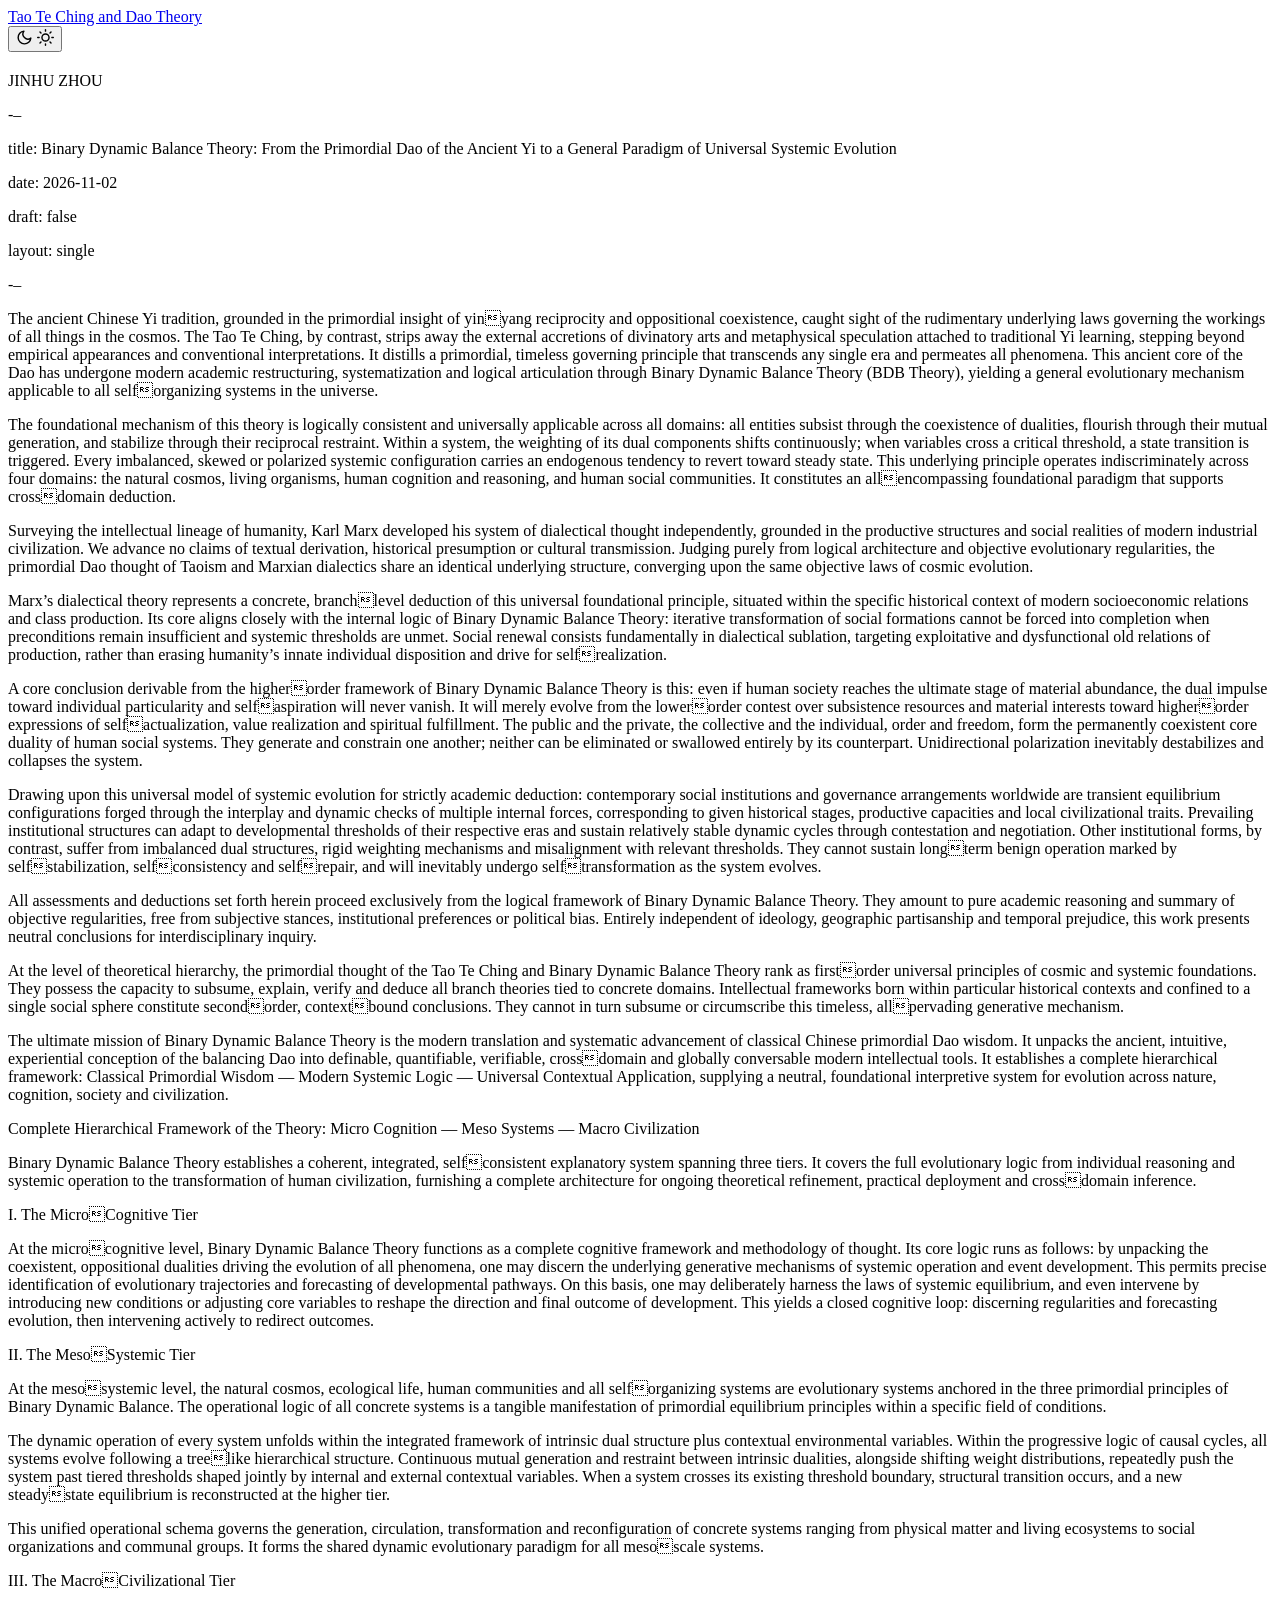
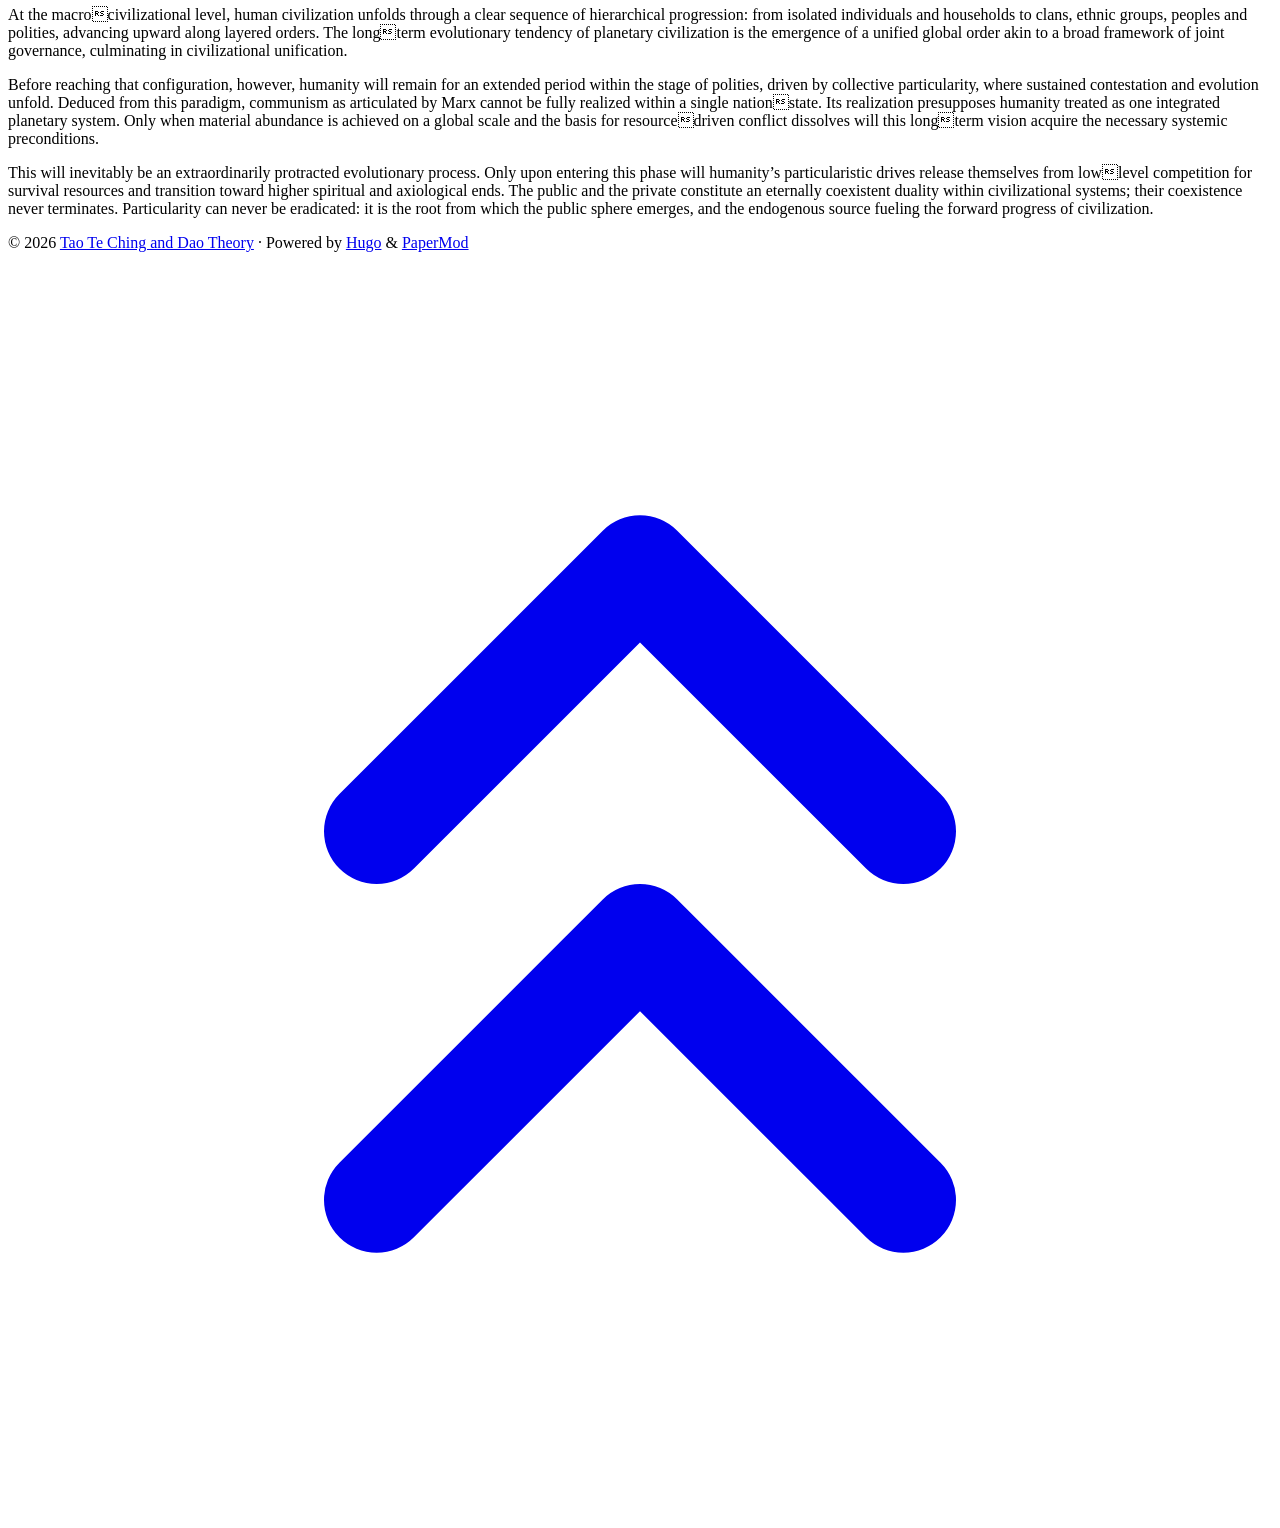
==== bdb-theory/index.html @ 1fed61e7 "update website" ====
<!DOCTYPE html>
<html lang="en" dir="auto" data-theme="auto">

<head><meta charset="utf-8">
<meta http-equiv="X-UA-Compatible" content="IE=edge">
<meta name="viewport" content="width=device-width, initial-scale=1, shrink-to-fit=no">
<meta name="robots" content="index, follow">
<title>Tao Te Ching and Dao Theory</title>
<meta name="keywords" content="">
<meta name="description" content="-&ndash;
title: Binary Dynamic Balance Theory: From the Primordial Dao of the Ancient Yi to a General Paradigm of Universal Systemic Evolution
date: 2026-11-02
draft: false
layout: single
-&ndash;
The ancient Chinese Yi tradition, grounded in the primordial insight of yinyang reciprocity and oppositional coexistence, caught sight of the rudimentary underlying laws governing the workings of all things in the cosmos. The Tao Te Ching, by contrast, strips away the external accretions of divinatory arts and metaphysical speculation attached to traditional Yi learning, stepping beyond empirical appearances and conventional interpretations. It distills a primordial, timeless governing principle that transcends any single era and permeates all phenomena. This ancient core of the Dao has undergone modern academic restructuring, systematization and logical articulation through Binary Dynamic Balance Theory (BDB Theory), yielding a general evolutionary mechanism applicable to all selforganizing systems in the universe.">
<meta name="author" content="JINHU ZHOU">
<link rel="canonical" href="https://example.org/bdb-theory/">
<link crossorigin="anonymous" href="/assets/css/stylesheet.2fd9135862a3da866393a267370bb97cd812193a02eb63558b88b00f30ec3648.css" integrity="sha256-L9kTWGKj2oZjk6JnNwu5fNgSGToC62NVi4iwDzDsNkg=" rel="preload stylesheet" as="style">
<link rel="icon" href="https://example.org/favicon.ico">
<link rel="icon" type="image/png" sizes="16x16" href="https://example.org/favicon-16x16.png">
<link rel="icon" type="image/png" sizes="32x32" href="https://example.org/favicon-32x32.png">
<link rel="apple-touch-icon" href="https://example.org/apple-touch-icon.png">
<link rel="mask-icon" href="https://example.org/safari-pinned-tab.svg">
<meta name="theme-color" content="#2e2e33">
<meta name="msapplication-TileColor" content="#2e2e33">
<link rel="alternate" hreflang="en" href="https://example.org/bdb-theory/">
<noscript>
    <style>
        #theme-toggle,
        .top-link {
            display: none;
        }

    </style>
    <style>
        @media (prefers-color-scheme: dark) {
            :root {
                --theme: rgb(29, 30, 32);
                --entry: rgb(46, 46, 51);
                --primary: rgb(218, 218, 219);
                --secondary: rgb(155, 156, 157);
                --tertiary: rgb(65, 66, 68);
                --content: rgb(196, 196, 197);
                --code-block-bg: rgb(46, 46, 51);
                --code-bg: rgb(55, 56, 62);
                --border: rgb(51, 51, 51);
                color-scheme: dark;
            }

            .list {
                background: var(--theme);
            }

            .toc {
                background: var(--entry);
            }
        }

    </style>
</noscript>
<script>
    if (localStorage.getItem("pref-theme") === "dark") {
        document.querySelector("html").dataset.theme = 'dark';
    } else if (localStorage.getItem("pref-theme") === "light") {
       document.querySelector("html").dataset.theme = 'light';
    } else if (window.matchMedia('(prefers-color-scheme: dark)').matches) {
        document.querySelector("html").dataset.theme = 'dark';
    } else {
        document.querySelector("html").dataset.theme = 'light';
    }

</script><meta property="og:url" content="https://example.org/bdb-theory/">
  <meta property="og:site_name" content="Tao Te Ching and Dao Theory">
  <meta property="og:title" content="Tao Te Ching and Dao Theory">
  <meta property="og:description" content="-–
title: Binary Dynamic Balance Theory: From the Primordial Dao of the Ancient Yi to a General Paradigm of Universal Systemic Evolution
date: 2026-11-02
draft: false
layout: single
-–
The ancient Chinese Yi tradition, grounded in the primordial insight of yinyang reciprocity and oppositional coexistence, caught sight of the rudimentary underlying laws governing the workings of all things in the cosmos. The Tao Te Ching, by contrast, strips away the external accretions of divinatory arts and metaphysical speculation attached to traditional Yi learning, stepping beyond empirical appearances and conventional interpretations. It distills a primordial, timeless governing principle that transcends any single era and permeates all phenomena. This ancient core of the Dao has undergone modern academic restructuring, systematization and logical articulation through Binary Dynamic Balance Theory (BDB Theory), yielding a general evolutionary mechanism applicable to all selforganizing systems in the universe.">
  <meta property="og:locale" content="en_us">
  <meta property="og:type" content="article">

  <meta name="twitter:card" content="summary">
  <meta name="twitter:title" content="Tao Te Ching and Dao Theory">
  <meta name="twitter:description" content="-–
title: Binary Dynamic Balance Theory: From the Primordial Dao of the Ancient Yi to a General Paradigm of Universal Systemic Evolution
date: 2026-11-02
draft: false
layout: single
-–
The ancient Chinese Yi tradition, grounded in the primordial insight of yinyang reciprocity and oppositional coexistence, caught sight of the rudimentary underlying laws governing the workings of all things in the cosmos. The Tao Te Ching, by contrast, strips away the external accretions of divinatory arts and metaphysical speculation attached to traditional Yi learning, stepping beyond empirical appearances and conventional interpretations. It distills a primordial, timeless governing principle that transcends any single era and permeates all phenomena. This ancient core of the Dao has undergone modern academic restructuring, systematization and logical articulation through Binary Dynamic Balance Theory (BDB Theory), yielding a general evolutionary mechanism applicable to all selforganizing systems in the universe.">


<script type="application/ld+json">
{
  "@context": "https://schema.org",
  "@type": "BreadcrumbList",
  "itemListElement": [
    {
      "@type": "ListItem",
      "position":  1 ,
      "name": "",
      "item": "https://example.org/bdb-theory/"
    }
  ]
}
</script>
<script type="application/ld+json">
{
  "@context": "https://schema.org",
  "@type": "BlogPosting",
  "headline": "",
  "name": "",
  "description": "-\u0026ndash;\ntitle: Binary Dynamic Balance Theory: From the Primordial Dao of the Ancient Yi to a General Paradigm of Universal Systemic Evolution\ndate: 2026-11-02\ndraft: false\nlayout: single\n-\u0026ndash;\nThe ancient Chinese Yi tradition, grounded in the primordial insight of yin\u001eyang reciprocity and oppositional coexistence, caught sight of the rudimentary underlying laws governing the workings of all things in the cosmos. The Tao Te Ching, by contrast, strips away the external accretions of divinatory arts and metaphysical speculation attached to traditional Yi learning, stepping beyond empirical appearances and conventional interpretations. It distills a primordial, timeless governing principle that transcends any single era and permeates all phenomena. This ancient core of the Dao has undergone modern academic restructuring, systematization and logical articulation through Binary Dynamic Balance Theory (BDB Theory), yielding a general evolutionary mechanism applicable to all self\u001eorganizing systems in the universe.\n",
  "keywords": [
    
  ],
  "articleBody": "-–\ntitle: Binary Dynamic Balance Theory: From the Primordial Dao of the Ancient Yi to a General Paradigm of Universal Systemic Evolution\ndate: 2026-11-02\ndraft: false\nlayout: single\n-–\nThe ancient Chinese Yi tradition, grounded in the primordial insight of yin\u001eyang reciprocity and oppositional coexistence, caught sight of the rudimentary underlying laws governing the workings of all things in the cosmos. The Tao Te Ching, by contrast, strips away the external accretions of divinatory arts and metaphysical speculation attached to traditional Yi learning, stepping beyond empirical appearances and conventional interpretations. It distills a primordial, timeless governing principle that transcends any single era and permeates all phenomena. This ancient core of the Dao has undergone modern academic restructuring, systematization and logical articulation through Binary Dynamic Balance Theory (BDB Theory), yielding a general evolutionary mechanism applicable to all self\u001eorganizing systems in the universe.\nThe foundational mechanism of this theory is logically consistent and universally applicable across all domains: all entities subsist through the coexistence of dualities, flourish through their mutual generation, and stabilize through their reciprocal restraint. Within a system, the weighting of its dual components shifts continuously; when variables cross a critical threshold, a state transition is triggered. Every imbalanced, skewed or polarized systemic configuration carries an endogenous tendency to revert toward steady state. This underlying principle operates indiscriminately across four domains: the natural cosmos, living organisms, human cognition and reasoning, and human social communities. It constitutes an all\u001eencompassing foundational paradigm that supports cross\u001edomain deduction.\nSurveying the intellectual lineage of humanity, Karl Marx developed his system of dialectical thought independently, grounded in the productive structures and social realities of modern industrial civilization. We advance no claims of textual derivation, historical presumption or cultural transmission. Judging purely from logical architecture and objective evolutionary regularities, the primordial Dao thought of Taoism and Marxian dialectics share an identical underlying structure, converging upon the same objective laws of cosmic evolution.\nMarx’s dialectical theory represents a concrete, branch\u001elevel deduction of this universal foundational principle, situated within the specific historical context of modern socioeconomic relations and class production. Its core aligns closely with the internal logic of Binary Dynamic Balance Theory: iterative transformation of social formations cannot be forced into completion when preconditions remain insufficient and systemic thresholds are unmet. Social renewal consists fundamentally in dialectical sublation, targeting exploitative and dysfunctional old relations of production, rather than erasing humanity’s innate individual disposition and drive for self\u001erealization.\nA core conclusion derivable from the higher\u001eorder framework of Binary Dynamic Balance Theory is this: even if human society reaches the ultimate stage of material abundance, the dual impulse toward individual particularity and self\u001easpiration will never vanish. It will merely evolve from the lower\u001eorder contest over subsistence resources and material interests toward higher\u001eorder expressions of self\u001eactualization, value realization and spiritual fulfillment. The public and the private, the collective and the individual, order and freedom, form the permanently coexistent core duality of human social systems. They generate and constrain one another; neither can be eliminated or swallowed entirely by its counterpart. Unidirectional polarization inevitably destabilizes and collapses the system.\nDrawing upon this universal model of systemic evolution for strictly academic deduction: contemporary social institutions and governance arrangements worldwide are transient equilibrium configurations forged through the interplay and dynamic checks of multiple internal forces, corresponding to given historical stages, productive capacities and local civilizational traits. Prevailing institutional structures can adapt to developmental thresholds of their respective eras and sustain relatively stable dynamic cycles through contestation and negotiation. Other institutional forms, by contrast, suffer from imbalanced dual structures, rigid weighting mechanisms and misalignment with relevant thresholds. They cannot sustain long\u001eterm benign operation marked by self\u001estabilization, self\u001econsistency and self\u001erepair, and will inevitably undergo self\u001etransformation as the system evolves.\nAll assessments and deductions set forth herein proceed exclusively from the logical framework of Binary Dynamic Balance Theory. They amount to pure academic reasoning and summary of objective regularities, free from subjective stances, institutional preferences or political bias. Entirely independent of ideology, geographic partisanship and temporal prejudice, this work presents neutral conclusions for interdisciplinary inquiry.\nAt the level of theoretical hierarchy, the primordial thought of the Tao Te Ching and Binary Dynamic Balance Theory rank as first\u001eorder universal principles of cosmic and systemic foundations. They possess the capacity to subsume, explain, verify and deduce all branch theories tied to concrete domains. Intellectual frameworks born within particular historical contexts and confined to a single social sphere constitute second\u001eorder, context\u001ebound conclusions. They cannot in turn subsume or circumscribe this timeless, all\u001epervading generative mechanism.\nThe ultimate mission of Binary Dynamic Balance Theory is the modern translation and systematic advancement of classical Chinese primordial Dao wisdom. It unpacks the ancient, intuitive, experiential conception of the balancing Dao into definable, quantifiable, verifiable, cross\u001edomain and globally conversable modern intellectual tools. It establishes a complete hierarchical framework: Classical Primordial Wisdom — Modern Systemic Logic — Universal Contextual Application, supplying a neutral, foundational interpretive system for evolution across nature, cognition, society and civilization.\nComplete Hierarchical Framework of the Theory: Micro Cognition — Meso Systems — Macro Civilization\nBinary Dynamic Balance Theory establishes a coherent, integrated, self\u001econsistent explanatory system spanning three tiers. It covers the full evolutionary logic from individual reasoning and systemic operation to the transformation of human civilization, furnishing a complete architecture for ongoing theoretical refinement, practical deployment and cross\u001edomain inference.\nI. The Micro\u001eCognitive Tier\nAt the micro\u001ecognitive level, Binary Dynamic Balance Theory functions as a complete cognitive framework and methodology of thought. Its core logic runs as follows: by unpacking the coexistent, oppositional dualities driving the evolution of all phenomena, one may discern the underlying generative mechanisms of systemic operation and event development. This permits precise identification of evolutionary trajectories and forecasting of developmental pathways. On this basis, one may deliberately harness the laws of systemic equilibrium, and even intervene by introducing new conditions or adjusting core variables to reshape the direction and final outcome of development. This yields a closed cognitive loop: discerning regularities and forecasting evolution, then intervening actively to redirect outcomes.\nII. The Meso\u001eSystemic Tier\nAt the meso\u001esystemic level, the natural cosmos, ecological life, human communities and all self\u001eorganizing systems are evolutionary systems anchored in the three primordial principles of Binary Dynamic Balance. The operational logic of all concrete systems is a tangible manifestation of primordial equilibrium principles within a specific field of conditions.\nThe dynamic operation of every system unfolds within the integrated framework of intrinsic dual structure plus contextual environmental variables. Within the progressive logic of causal cycles, all systems evolve following a tree\u001elike hierarchical structure. Continuous mutual generation and restraint between intrinsic dualities, alongside shifting weight distributions, repeatedly push the system past tiered thresholds shaped jointly by internal and external contextual variables. When a system crosses its existing threshold boundary, structural transition occurs, and a new steady\u001estate equilibrium is reconstructed at the higher tier.\nThis unified operational schema governs the generation, circulation, transformation and reconfiguration of concrete systems ranging from physical matter and living ecosystems to social organizations and communal groups. It forms the shared dynamic evolutionary paradigm for all meso\u001escale systems.\nIII. The Macro\u001eCivilizational Tier\nAt the macro\u001ecivilizational level, human civilization unfolds through a clear sequence of hierarchical progression: from isolated individuals and households to clans, ethnic groups, peoples and polities, advancing upward along layered orders. The long\u001eterm evolutionary tendency of planetary civilization is the emergence of a unified global order akin to a broad framework of joint governance, culminating in civilizational unification.\nBefore reaching that configuration, however, humanity will remain for an extended period within the stage of polities, driven by collective particularity, where sustained contestation and evolution unfold. Deduced from this paradigm, communism as articulated by Marx cannot be fully realized within a single nation\u001estate. Its realization presupposes humanity treated as one integrated planetary system. Only when material abundance is achieved on a global scale and the basis for resource\u001edriven conflict dissolves will this long\u001eterm vision acquire the necessary systemic preconditions.\nThis will inevitably be an extraordinarily protracted evolutionary process. Only upon entering this phase will humanity’s particularistic drives release themselves from low\u001elevel competition for survival resources and transition toward higher spiritual and axiological ends. The public and the private constitute an eternally coexistent duality within civilizational systems; their coexistence never terminates. Particularity can never be eradicated: it is the root from which the public sphere emerges, and the endogenous source fueling the forward progress of civilization.\n",
  "wordCount" : "1383",
  "inLanguage": "en",
  "datePublished": "0001-01-01T00:00:00Z",
  "dateModified": "0001-01-01T00:00:00Z",
  "author":{
    "@type": "Person",
    "name": "JINHU ZHOU"
  },
  "mainEntityOfPage": {
    "@type": "WebPage",
    "@id": "https://example.org/bdb-theory/"
  },
  "publisher": {
    "@type": "Organization",
    "name": "Tao Te Ching and Dao Theory",
    "logo": {
      "@type": "ImageObject",
      "url": "https://example.org/favicon.ico"
    }
  }
}
</script>
</head>
<body id="top">
    <header class="header">
    <nav class="header-nav">
        <div class="logo">
            <a href="https://example.org/" accesskey="h" title="Tao Te Ching and Dao Theory (Alt + H)">Tao Te Ching and Dao Theory</a>
            <div class="logo-switches">
                <button id="theme-toggle" class="theme-toggle" accesskey="t" title="(Alt + T)" aria-label="Toggle theme">
                    <svg class="moon" xmlns="http://www.w3.org/2000/svg" width="17" height="17" viewBox="0 0 24 24"
                        fill="none" stroke="currentColor" stroke-width="2" stroke-linecap="round"
                        stroke-linejoin="round">
                        <path d="M21 12.79A9 9 0 1 1 11.21 3 7 7 0 0 0 21 12.79z"></path>
                    </svg>
                    <svg class="sun" xmlns="http://www.w3.org/2000/svg" width="17" height="17" viewBox="0 0 24 24"
                        fill="none" stroke="currentColor" stroke-width="2" stroke-linecap="round"
                        stroke-linejoin="round">
                        <circle cx="12" cy="12" r="5"></circle>
                        <line x1="12" y1="1" x2="12" y2="3"></line>
                        <line x1="12" y1="21" x2="12" y2="23"></line>
                        <line x1="4.22" y1="4.22" x2="5.64" y2="5.64"></line>
                        <line x1="18.36" y1="18.36" x2="19.78" y2="19.78"></line>
                        <line x1="1" y1="12" x2="3" y2="12"></line>
                        <line x1="21" y1="12" x2="23" y2="12"></line>
                        <line x1="4.22" y1="19.78" x2="5.64" y2="18.36"></line>
                        <line x1="18.36" y1="5.64" x2="19.78" y2="4.22"></line>
                    </svg>
                </button>
            </div>
        </div>
        <ul id="menu" class="menu">
        </ul>
    </nav>
</header>
<main class="main">

<article class="post-single">
  <header class="post-header">
    
    <h1 class="post-title entry-hint-parent">
      
    </h1>
    <div class="post-meta">

<span>JINHU ZHOU</span>

</div>
  </header> 
  <div class="post-content md-content"><p>-&ndash;</p>
<p>title: Binary Dynamic Balance Theory: From the Primordial Dao of the Ancient Yi to a General Paradigm of Universal Systemic Evolution</p>
<p>date: 2026-11-02</p>
<p>draft: false</p>
<p>layout: single</p>
<p>-&ndash;</p>
<p>The ancient Chinese Yi tradition, grounded in the primordial insight of yinyang reciprocity and oppositional coexistence, caught sight of the rudimentary underlying laws governing the workings of all things in the cosmos. The Tao Te Ching, by contrast, strips away the external accretions of divinatory arts and metaphysical speculation attached to traditional Yi learning, stepping beyond empirical appearances and conventional interpretations. It distills a primordial, timeless governing principle that transcends any single era and permeates all phenomena. This ancient core of the Dao has undergone modern academic restructuring, systematization and logical articulation through Binary Dynamic Balance Theory (BDB Theory), yielding a general evolutionary mechanism applicable to all selforganizing systems in the universe.</p>
<p>The foundational mechanism of this theory is logically consistent and universally applicable across all domains: all entities subsist through the coexistence of dualities, flourish through their mutual generation, and stabilize through their reciprocal restraint. Within a system, the weighting of its dual components shifts continuously; when variables cross a critical threshold, a state transition is triggered. Every imbalanced, skewed or polarized systemic configuration carries an endogenous tendency to revert toward steady state. This underlying principle operates indiscriminately across four domains: the natural cosmos, living organisms, human cognition and reasoning, and human social communities. It constitutes an allencompassing foundational paradigm that supports crossdomain deduction.</p>
<p>Surveying the intellectual lineage of humanity, Karl Marx developed his system of dialectical thought independently, grounded in the productive structures and social realities of modern industrial civilization. We advance no claims of textual derivation, historical presumption or cultural transmission. Judging purely from logical architecture and objective evolutionary regularities, the primordial Dao thought of Taoism and Marxian dialectics share an identical underlying structure, converging upon the same objective laws of cosmic evolution.</p>
<p>Marx’s dialectical theory represents a concrete, branchlevel deduction of this universal foundational principle, situated within the specific historical context of modern socioeconomic relations and class production. Its core aligns closely with the internal logic of Binary Dynamic Balance Theory: iterative transformation of social formations cannot be forced into completion when preconditions remain insufficient and systemic thresholds are unmet. Social renewal consists fundamentally in dialectical sublation, targeting exploitative and dysfunctional old relations of production, rather than erasing humanity’s innate individual disposition and drive for selfrealization.</p>
<p>A core conclusion derivable from the higherorder framework of Binary Dynamic Balance Theory is this: even if human society reaches the ultimate stage of material abundance, the dual impulse toward individual particularity and selfaspiration will never vanish. It will merely evolve from the lowerorder contest over subsistence resources and material interests toward higherorder expressions of selfactualization, value realization and spiritual fulfillment. The public and the private, the collective and the individual, order and freedom, form the permanently coexistent core duality of human social systems. They generate and constrain one another; neither can be eliminated or swallowed entirely by its counterpart. Unidirectional polarization inevitably destabilizes and collapses the system.</p>
<p>Drawing upon this universal model of systemic evolution for strictly academic deduction: contemporary social institutions and governance arrangements worldwide are transient equilibrium configurations forged through the interplay and dynamic checks of multiple internal forces, corresponding to given historical stages, productive capacities and local civilizational traits. Prevailing institutional structures can adapt to developmental thresholds of their respective eras and sustain relatively stable dynamic cycles through contestation and negotiation. Other institutional forms, by contrast, suffer from imbalanced dual structures, rigid weighting mechanisms and misalignment with relevant thresholds. They cannot sustain longterm benign operation marked by selfstabilization, selfconsistency and selfrepair, and will inevitably undergo selftransformation as the system evolves.</p>
<p>All assessments and deductions set forth herein proceed exclusively from the logical framework of Binary Dynamic Balance Theory. They amount to pure academic reasoning and summary of objective regularities, free from subjective stances, institutional preferences or political bias. Entirely independent of ideology, geographic partisanship and temporal prejudice, this work presents neutral conclusions for interdisciplinary inquiry.</p>
<p>At the level of theoretical hierarchy, the primordial thought of the Tao Te Ching and Binary Dynamic Balance Theory rank as firstorder universal principles of cosmic and systemic foundations. They possess the capacity to subsume, explain, verify and deduce all branch theories tied to concrete domains. Intellectual frameworks born within particular historical contexts and confined to a single social sphere constitute secondorder, contextbound conclusions. They cannot in turn subsume or circumscribe this timeless, allpervading generative mechanism.</p>
<p>The ultimate mission of Binary Dynamic Balance Theory is the modern translation and systematic advancement of classical Chinese primordial Dao wisdom. It unpacks the ancient, intuitive, experiential conception of the balancing Dao into definable, quantifiable, verifiable, crossdomain and globally conversable modern intellectual tools. It establishes a complete hierarchical framework: Classical Primordial Wisdom — Modern Systemic Logic — Universal Contextual Application, supplying a neutral, foundational interpretive system for evolution across nature, cognition, society and civilization.</p>
<p>Complete Hierarchical Framework of the Theory: Micro Cognition — Meso Systems — Macro Civilization</p>
<p>Binary Dynamic Balance Theory establishes a coherent, integrated, selfconsistent explanatory system spanning three tiers. It covers the full evolutionary logic from individual reasoning and systemic operation to the transformation of human civilization, furnishing a complete architecture for ongoing theoretical refinement, practical deployment and crossdomain inference.</p>
<p>I. The MicroCognitive Tier</p>
<p>At the microcognitive level, Binary Dynamic Balance Theory functions as a complete cognitive framework and methodology of thought. Its core logic runs as follows: by unpacking the coexistent, oppositional dualities driving the evolution of all phenomena, one may discern the underlying generative mechanisms of systemic operation and event development. This permits precise identification of evolutionary trajectories and forecasting of developmental pathways. On this basis, one may deliberately harness the laws of systemic equilibrium, and even intervene by introducing new conditions or adjusting core variables to reshape the direction and final outcome of development. This yields a closed cognitive loop: discerning regularities and forecasting evolution, then intervening actively to redirect outcomes.</p>
<p>II. The MesoSystemic Tier</p>
<p>At the mesosystemic level, the natural cosmos, ecological life, human communities and all selforganizing systems are evolutionary systems anchored in the three primordial principles of Binary Dynamic Balance. The operational logic of all concrete systems is a tangible manifestation of primordial equilibrium principles within a specific field of conditions.</p>
<p>The dynamic operation of every system unfolds within the integrated framework of intrinsic dual structure plus contextual environmental variables. Within the progressive logic of causal cycles, all systems evolve following a treelike hierarchical structure. Continuous mutual generation and restraint between intrinsic dualities, alongside shifting weight distributions, repeatedly push the system past tiered thresholds shaped jointly by internal and external contextual variables. When a system crosses its existing threshold boundary, structural transition occurs, and a new steadystate equilibrium is reconstructed at the higher tier.</p>
<p>This unified operational schema governs the generation, circulation, transformation and reconfiguration of concrete systems ranging from physical matter and living ecosystems to social organizations and communal groups. It forms the shared dynamic evolutionary paradigm for all mesoscale systems.</p>
<p>III. The MacroCivilizational Tier</p>
<p>At the macrocivilizational level, human civilization unfolds through a clear sequence of hierarchical progression: from isolated individuals and households to clans, ethnic groups, peoples and polities, advancing upward along layered orders. The longterm evolutionary tendency of planetary civilization is the emergence of a unified global order akin to a broad framework of joint governance, culminating in civilizational unification.</p>
<p>Before reaching that configuration, however, humanity will remain for an extended period within the stage of polities, driven by collective particularity, where sustained contestation and evolution unfold. Deduced from this paradigm, communism as articulated by Marx cannot be fully realized within a single nationstate. Its realization presupposes humanity treated as one integrated planetary system. Only when material abundance is achieved on a global scale and the basis for resourcedriven conflict dissolves will this longterm vision acquire the necessary systemic preconditions.</p>
<p>This will inevitably be an extraordinarily protracted evolutionary process. Only upon entering this phase will humanity’s particularistic drives release themselves from lowlevel competition for survival resources and transition toward higher spiritual and axiological ends. The public and the private constitute an eternally coexistent duality within civilizational systems; their coexistence never terminates. Particularity can never be eradicated: it is the root from which the public sphere emerges, and the endogenous source fueling the forward progress of civilization.</p>


  </div>

  <footer class="post-footer">
    <ul class="post-tags">
    </ul>
  </footer>
</article>
    </main>
    
<footer class="footer">
        <span>&copy; 2026 <a href="https://example.org/">Tao Te Ching and Dao Theory</a></span> · 

    
    
    <span>
        Powered by
        <a href="https://gohugo.io/?utm_source=papermod" rel="noopener" target="_blank">Hugo</a> &
        <a href="https://github.com/adityatelange/hugo-PaperMod/" rel="noopener" target="_blank">PaperMod</a>
    </span>
</footer>
<a href="#top" id="top-link" class="top-link hidden" aria-label="go to top" title="Go to Top (Alt + G)" accesskey="g">
    <svg xmlns="http://www.w3.org/2000/svg" viewBox="0 0 24 24" fill="none" stroke="currentColor" stroke-width="2"
        stroke-linecap="round" stroke-linejoin="round" class="feather feather-chevrons-up">
        <polyline points="17 11 12 6 7 11"></polyline>
        <polyline points="17 18 12 13 7 18"></polyline>
    </svg>
</a>

<script>
    let menu = document.getElementById('menu');
    if (menu) {
        
        const scrollPosition = localStorage.getItem("menu-scroll-position");
        if (scrollPosition) {
            menu.scrollLeft = parseInt(scrollPosition, 10);
        }
        
        
        let menuScrollTimeout;
        menu.addEventListener("scroll", function () {
            clearTimeout(menuScrollTimeout);
            menuScrollTimeout = setTimeout(function () {
                localStorage.setItem("menu-scroll-position", menu.scrollLeft);
            }, 150);
        }, { passive: true });
    }

    document.querySelectorAll('a[href^="#"]').forEach(anchor => {
        anchor.addEventListener("click", function (e) {
            e.preventDefault();
            var id = this.getAttribute("href").substr(1);
            const target = document.querySelector(`[id='${decodeURIComponent(id)}']`);
            if (!window.matchMedia('(prefers-reduced-motion: reduce)').matches) {
                target.scrollIntoView({
                    behavior: "smooth"
                });
            } else {
                target.scrollIntoView();
            }
            
            
            if (target.tabIndex < 0 && !target.hasAttribute("tabindex")) {
                target.setAttribute("tabindex", "-1");
            }
            target.focus({ preventScroll: true });
            if (id === "top") {
                history.replaceState(null, null, " ");
            } else {
                history.pushState(null, null, `#${id}`);
            }
        });
    });

</script>
<script>
    var toplink = document.getElementById("top-link");
    var scrollTicking = false;
    
    window.addEventListener("scroll", function () {
        if (scrollTicking) {
            return;
        }
        scrollTicking = true;
        requestAnimationFrame(function () {
            const scrollThreshold = window.innerHeight;
            const shown = document.body.scrollTop > scrollThreshold || document.documentElement.scrollTop > scrollThreshold;
            toplink.classList.toggle("hidden", !shown);
            scrollTicking = false;
        });
    }, { passive: true });

</script>
<script>
    document.getElementById("theme-toggle").addEventListener("click", () => {
        const html = document.querySelector("html");
        if (html.dataset.theme === "dark") {
            html.dataset.theme = 'light';
            localStorage.setItem("pref-theme", 'light');
        } else {
            html.dataset.theme = 'dark';
            localStorage.setItem("pref-theme", 'dark');
        }
    })

</script>
</body>

</html>
---- assets/css/stylesheet.2fd9135862a3da866393a267370bb97cd812193a02eb63558b88b00f30ec3648.css ----
/*
  PaperMod v8+
  License: MIT https://github.com/adityatelange/hugo-PaperMod/blob/master/LICENSE
  Copyright (c) 2020 nanxiaobei and adityatelange
  Copyright (c) 2021-2026 adityatelange
*/
:root{--gap:24px;--content-gap:20px;--nav-width:1024px;--main-width:720px;--header-height:60px;--footer-height:60px;--radius:8px;--theme:rgb(255, 255, 255);--entry:rgb(255, 255, 255);--primary:rgb(30, 30, 30);--secondary:rgb(108, 108, 108);--tertiary:rgb(214, 214, 214);--content:rgb(31, 31, 31);--code-block-bg:rgb(28, 29, 33);--code-bg:rgb(245, 245, 245);--border:rgb(238, 238, 238);color-scheme:light}:root[data-theme=dark]{--theme:rgb(29, 30, 32);--entry:rgb(46, 46, 51);--primary:rgb(218, 218, 219);--secondary:rgb(155, 156, 157);--tertiary:rgb(65, 66, 68);--content:rgb(196, 196, 197);--code-block-bg:rgb(46, 46, 51);--code-bg:rgb(55, 56, 62);--border:rgb(51, 51, 51);color-scheme:dark}.list{background:var(--code-bg)}[data-theme=dark] .list{background:var(--theme)}*,::after,::before{box-sizing:border-box}html{-webkit-tap-highlight-color:transparent;overflow-y:scroll;-webkit-text-size-adjust:100%;text-size-adjust:100%}a,button,body,h1,h2,h3,h4,h5,h6{color:var(--primary)}body{font-family:-apple-system,BlinkMacSystemFont,segoe ui,Roboto,Oxygen,Ubuntu,Cantarell,open sans,helvetica neue,sans-serif;font-size:18px;line-height:1.6;word-break:break-word;background:var(--theme)}article,aside,figcaption,figure,footer,header,hgroup,main,nav,section,table{display:block}h1,h2,h3,h4,h5,h6{line-height:1.2}h1,h2,h3,h4,h5,h6,p{margin-top:0;margin-bottom:0}ul{padding:0}a{text-decoration:none}body,figure,ul{margin:0}table{width:100%;border-collapse:collapse;border-spacing:0;overflow-x:auto;word-break:keep-all}button,input,textarea{padding:0;font:inherit;background:0 0;border:0}input,textarea{outline:0}button,input[type=button],input[type=submit]{cursor:pointer}input:-webkit-autofill,textarea:-webkit-autofill{box-shadow:0 0 0 50px var(--theme)inset}img{display:block;max-width:100%}.not-found{position:absolute;left:0;right:0;display:flex;align-items:center;justify-content:center;height:80%;font-size:160px;font-weight:700}.archive-posts{width:100%;font-size:16px}.archive-year{margin-top:40px}.archive-year:not(:last-of-type){border-bottom:2px solid var(--border)}.archive-month{display:flex;align-items:flex-start;padding:10px 0}.archive-month-header{margin:25px 0;width:200px}.archive-month:not(:last-of-type){border-bottom:1px solid var(--border)}.archive-entry{position:relative;padding:5px;margin:10px 0}.archive-entry-title{margin:5px 0;font-weight:400}.archive-count,.archive-meta{color:var(--secondary);font-size:14px}.footer,.top-link{font-size:12px;color:var(--secondary)}.footer{max-width:calc(var(--main-width) + var(--gap) * 2);margin:auto;padding:calc((var(--footer-height) - var(--gap))/2)var(--gap);text-align:center;line-height:24px}.footer span{margin-inline-start:1px;margin-inline-end:1px}.footer span:last-child{white-space:nowrap}.footer a{color:inherit;text-underline-offset:.25rem;text-decoration:underline}.top-link{position:fixed;bottom:4rem;right:2rem;z-index:99;background:var(--tertiary);width:2.5rem;height:2.5rem;padding:10px;border-radius:64px;transition:visibility .3s,opacity .3s cubic-bezier(.4,0,1,1)}.hidden{visibility:hidden;opacity:0}.top-link,.top-link svg{filter:drop-shadow(0 0 0 var(--theme))}.footer a:hover,.top-link:hover{color:var(--primary)}.header-nav{display:flex;flex-wrap:wrap;justify-content:space-between;max-width:calc(var(--nav-width) + var(--gap) * 2);margin:auto;line-height:var(--header-height);padding:0 var(--gap);column-gap:var(--gap)}.header-nav a{display:block}.logo,.menu{display:flex}.logo{align-items:center;column-gap:.55rem;flex-wrap:wrap}.logo a{font-size:24px;font-weight:700;display:flex;align-items:center;column-gap:.55rem}.logo a img,.logo a svg{pointer-events:none;border-radius:6px}.theme-toggle{padding:0 .4rem}[data-theme=dark] .moon{display:none}[data-theme=light] .sun{display:none}.logo-switches{display:inline-flex;gap:.4rem;align-items:inherit;min-height:stretch;flex-wrap:inherit}.logo-switches>*{min-height:inherit;align-items:center;display:inline-flex}.nav-sep{color:var(--secondary)}.lang-menu *{display:inherit;min-height:inherit;align-items:inherit}.lang-menu a{font-size:1rem;font-weight:500;padding:0 .4rem;display:inline-flex}.menu{list-style:none;word-break:keep-all;overflow-x:auto;white-space:nowrap;column-gap:var(--gap)}.menu a{font-size:16px}.menu .active{font-weight:500;text-decoration:underline;text-underline-offset:.3rem;text-decoration-thickness:2px}.main{position:relative;min-height:calc(100vh - var(--header-height) - var(--footer-height));max-width:calc(var(--main-width) + var(--gap) * 2);margin:auto;padding:var(--gap)}.page-header h1{font-size:40px}.pagination{display:flex}.pagination a{color:var(--theme);font-size:13px;line-height:36px;background:var(--primary);border-radius:calc(36px/2);padding:0 16px}.pagination .next{margin-inline-start:auto}.social-icons a{display:inline-flex;padding:10px}.social-icons a svg{height:26px;width:26px}code{direction:ltr}div.highlight,pre{position:relative}.copy-code{display:none;position:absolute;top:4px;right:4px;color:rgba(255,255,255,.8);background:rgba(78,78,78,.8);border-radius:var(--radius);padding:0 5px;font-size:14px;user-select:none}div.highlight:hover .copy-code,pre:hover .copy-code{display:block}.md-content h3,.md-content h4,.md-content h5,.md-content h6{margin:24px 0 16px}.md-content h1{margin:40px auto 32px;font-size:40px}.md-content h2{margin:32px auto 24px;font-size:32px}.md-content h3{font-size:24px}.md-content h4{font-size:16px}.md-content h5{font-size:14px}.md-content h6{font-size:12px}.md-content a:not(.anchor){text-underline-offset:.3rem;text-decoration:underline}.md-content del{text-decoration:line-through}.md-content dl:not(:last-child),.md-content ol:not(:last-child),.md-content p:not(:last-child),.md-content figure:not(:last-child),.md-content ul:not(:last-child){margin-bottom:var(--content-gap)}.md-content ol,.md-content ul{padding-inline-start:1.25rem}.md-content li{margin-top:.3rem}.md-content li p{margin-bottom:0}.md-content dl{display:flex;flex-wrap:wrap;margin:0}.md-content dt{width:25%;font-weight:700}.md-content dd{width:75%;margin-inline-start:0;padding-inline-start:10px}.md-content dd~dd,.md-content dt~dt{margin-top:10px}.md-content table{margin-bottom:var(--content-gap)}.md-content table th,.md-content table:not(.highlight table,.gist .highlight) td{min-width:80px;padding:6px 13px;line-height:1.5;border:1px solid var(--border)}.md-content table th{text-align:start}.md-content table td code:only-child{margin:auto 0}.md-content .highlight table{border-radius:var(--radius)}.md-content .highlight:not(table){margin-bottom:var(--content-gap);background:var(--code-block-bg)!important;border-radius:var(--radius);direction:ltr}.md-content .highlight pre{margin:0}.post-content code{padding:.2rem .3rem;font-size:.78em;line-height:1.5;background:var(--code-bg);border-radius:.2rem}.md-content pre code{display:grid;margin:auto 0;padding:10px;color:#d5d5d6;background:var(--code-block-bg)!important;border-radius:var(--radius);overflow-x:auto;word-break:break-all}.md-content blockquote{margin:1rem 0;padding-inline-start:1rem;border-inline-start:.3rem solid var(--content)}.md-content hr{margin:30px 0;height:2px;background:var(--tertiary);border:0}.md-content iframe{max-width:100%}.md-content img{border-radius:var(--radius);margin:1rem 0}.md-content img[src*="#center"]{margin:1rem auto}.md-content figure.align-center{text-align:center}.md-content figure>figcaption{color:var(--primary);font-size:16px;font-weight:700;margin:8px 0 16px}.md-content figure>figcaption>p{color:var(--secondary);font-size:14px;font-weight:400}.md-content h1:hover .anchor,.md-content h2:hover .anchor,.md-content h3:hover .anchor,.md-content h4:hover .anchor,.md-content h5:hover .anchor,.md-content h6:hover .anchor{display:inline-flex;color:var(--secondary);margin-inline-start:.5em;font-weight:500;user-select:none}.anchor:hover{color:var(--content)!important}.md-content img.in-text{display:inline;margin:auto}mark{border-radius:2px;padding:0 2px}audio{display:block;width:100%;border:1px solid var(--border);border-radius:var(--radius);overflow:hidden;height:2.5rem;margin-bottom:var(--content-gap)}audio::-webkit-media-controls-enclosure{border-radius:0}video{border:1px solid var(--code-bg);border-radius:var(--radius);max-width:100%}.first-entry{position:relative;display:flex;flex-direction:column;justify-content:center;min-height:320px;margin:var(--gap)0 calc(var(--gap) * 2)}.first-entry .entry-header{overflow:hidden;display:-webkit-box;-webkit-box-orient:vertical;-webkit-line-clamp:3}.first-entry .entry-header h1{font-size:34px;line-height:1.3}.first-entry .entry-header h2{font-size:40px}.first-entry .entry-content{margin:14px 0;font-size:16px;-webkit-line-clamp:3}.first-entry .entry-footer{font-size:14px}.home-info .entry-content{--content-gap:0.5rem;-webkit-line-clamp:unset;margin:0}.home-info .social-icons a:first-of-type{padding-inline-start:0}.post-entry{position:relative;margin-bottom:var(--gap);padding:var(--gap);background:var(--entry);border-radius:var(--radius);transition:transform .25s ease;border:1px solid var(--border)}.post-entry:hover,.post-entry:focus-within{transform:translateY(-2px);border-color:var(--tertiary)}.tag-entry .entry-cover{display:none}.entry-header h2{font-size:24px;line-height:1.3}.entry-content{margin:8px 0;color:var(--secondary);font-size:14px;line-height:1.6;overflow:hidden;display:-webkit-box;-webkit-box-orient:vertical;-webkit-line-clamp:2}.home-info .entry-content p{margin-block-start:1em;margin-block-end:1em}.entry-footer{color:var(--secondary);font-size:13px}.entry-link{position:absolute;left:0;right:0;top:0;bottom:0;border-radius:var(--radius)}.entry-hint{color:var(--secondary)}.entry-hint-parent{display:flex;justify-content:space-between}.entry-cover{font-size:14px;margin-bottom:var(--gap);text-align:center;display:flex;flex-direction:column;gap:.5rem}.entry-cover img{border-radius:var(--radius);width:100%;height:auto}.entry-cover a{text-underline-offset:.3rem;text-decoration:underline}.page-header,.post-header{margin:24px auto var(--content-gap)}.post-title{font-size:40px}.post-description{margin-top:10px}.post-meta{margin-top:5px}.post-meta,.breadcrumbs{color:var(--secondary);font-size:14px}.breadcrumbs{display:flex;flex-wrap:wrap;align-items:center;gap:.2rem}.breadcrumbs a{font-size:16px}.breadcrumbs svg{height:1em}.i18n_list{display:inline-flex}.post-meta .i18n_list li{list-style:none;margin:auto 3px}.post-meta a,.toc a:hover{text-underline-offset:.3rem;text-decoration:underline}.post-meta a{color:var(--secondary);text-decoration-style:dotted}details.toc{margin-bottom:var(--content-gap);background:var(--code-bg);border-radius:var(--radius);border:1px solid var(--border)}[data-theme=dark] details.toc{background:var(--entry)}details.toc summary{padding:.3rem 1.2rem;border-radius:var(--radius)}details summary{cursor:pointer;display:list-item;width:100%;margin-inline-start:0;user-select:none}details .title{display:inline;font-weight:500;margin-inline-start:.2rem}details{interpolate-size:allow-keywords}details::details-content{height:0;opacity:0;overflow:clip;transition:height 150ms ease,opacity 150ms ease,content-visibility 150ms allow-discrete}details[open]::details-content{height:auto;opacity:1}details .inner{margin:0 2.4rem;padding-bottom:.6rem}details li ul{margin-inline-start:var(--gap)}.post-content{color:var(--content);margin:30px 0}.post-footer{margin-top:var(--content-gap)}.post-footer>*{margin-bottom:10px}.post-tags{display:flex;flex-wrap:wrap;gap:10px}.post-tags li{display:inline-block}.post-tags a,.share-buttons,.paginav{border-radius:var(--radius);background:var(--code-bg);border:1px solid var(--border)}.post-tags a{display:block;padding:0 14px;color:var(--secondary);font-size:14px;line-height:34px;background:var(--code-bg)}.post-tags a:hover,.paginav a:hover{background:var(--border)}.share-buttons{padding:10px;display:flex;justify-content:center;overflow-x:auto;gap:10px}.share-buttons li,.share-buttons a{display:inline-flex}.share-buttons a:not(:last-of-type){margin-inline-end:12px}.paginav{display:flex;line-height:1.2}.paginav .title{letter-spacing:1px;text-transform:uppercase;font-size:.8rem;color:var(--secondary)}.paginav a{width:50%;display:flex;flex-direction:column;gap:.5rem;padding:.8rem;border-radius:var(--radius)}.paginav span:hover:not(.title){text-underline-offset:.2rem;text-decoration:underline}.paginav .next{margin-inline-start:auto;text-align:right}[dir=rtl] .paginav .next{text-align:left}h1>a>svg{display:inline}.buttons,.main .profile{display:flex;justify-content:center}.main .profile{align-items:center;min-height:calc(100vh - var(--header-height) - var(--footer-height) - (var(--gap) * 2));text-align:center}.profile .profile_inner{display:flex;flex-direction:column;align-items:center;gap:1rem}.profile img{border-radius:50%}.buttons{flex-wrap:wrap;max-width:400px;gap:1rem}.button{background:var(--tertiary);border-radius:var(--radius);padding:.4rem .8rem}.searchbox input{padding:4px 10px;width:100%;color:var(--primary);font-weight:700;border:2px solid var(--tertiary);border-radius:var(--radius)}.searchResults li{list-style:none;border-radius:var(--radius);padding:10px 15px;position:relative;font-weight:500;display:flex;align-items:center;justify-content:space-between;background:var(--entry);transition:transform .25s ease;border:1px solid var(--border)}.searchResults{margin:var(--content-gap)0;width:100%;display:flex;flex-direction:column;gap:10px}.searchResults li:hover,.searchResults li:focus-within{transform:translateY(-2px);border-color:var(--tertiary)}.searchResults li .entry-link:focus{outline:2px solid var(--secondary);outline-offset:-2px}.terms-tags{display:flex;flex-wrap:wrap;gap:1em;margin-top:var(--content-gap)}.terms-tags li{display:inline-block;font-weight:500}.terms-tags a{display:block;padding:4px 10px;background:var(--tertiary);border-radius:var(--radius);transition:transform .1s}.bg{color:#cad3f5;background-color:#24273a}.chroma{color:#cad3f5;background-color:#24273a}.chroma .err{color:#ed8796}.chroma .lnlinks{outline:none;text-decoration:none;color:inherit}.chroma .lntd{vertical-align:top;padding:0;margin:0;border:0}.chroma .lntable{border-spacing:0;padding:0;margin:0;border:0}.chroma .hl{background-color:#474733}.chroma .lnt{white-space:pre;-webkit-user-select:none;user-select:none;margin-right:.4em;padding:0 .4em;color:#8087a2}.chroma .ln{white-space:pre;-webkit-user-select:none;user-select:none;margin-right:.4em;padding:0 .4em;color:#8087a2}.chroma .line{display:flex}.chroma .k{color:#c6a0f6}.chroma .kc{color:#f5a97f}.chroma .kd{color:#ed8796}.chroma .kn{color:#8bd5ca}.chroma .kp{color:#c6a0f6}.chroma .kr{color:#c6a0f6}.chroma .kt{color:#ed8796}.chroma .na{color:#8aadf4}.chroma .nb{color:#91d7e3}.chroma .bp{color:#91d7e3}.chroma .nc{color:#eed49f}.chroma .no{color:#eed49f}.chroma .nd{color:#8aadf4;font-weight:700}.chroma .ni{color:#8bd5ca}.chroma .ne{color:#f5a97f}.chroma .nf{color:#8aadf4}.chroma .fm{color:#8aadf4}.chroma .nl{color:#91d7e3}.chroma .nn{color:#f5a97f}.chroma .py{color:#f5a97f}.chroma .nt{color:#c6a0f6}.chroma .nv{color:#f4dbd6}.chroma .vc{color:#f4dbd6}.chroma .vg{color:#f4dbd6}.chroma .vi{color:#f4dbd6}.chroma .vm{color:#f4dbd6}.chroma .s{color:#a6da95}.chroma .sa{color:#ed8796}.chroma .sb{color:#a6da95}.chroma .sc{color:#a6da95}.chroma .dl{color:#8aadf4}.chroma .sd{color:#6e738d}.chroma .s2{color:#a6da95}.chroma .se{color:#8aadf4}.chroma .sh{color:#6e738d}.chroma .si{color:#a6da95}.chroma .sx{color:#a6da95}.chroma .sr{color:#8bd5ca}.chroma .s1{color:#a6da95}.chroma .ss{color:#a6da95}.chroma .m{color:#f5a97f}.chroma .mb{color:#f5a97f}.chroma .mf{color:#f5a97f}.chroma .mh{color:#f5a97f}.chroma .mi{color:#f5a97f}.chroma .il{color:#f5a97f}.chroma .mo{color:#f5a97f}.chroma .o{color:#91d7e3;font-weight:700}.chroma .ow{color:#91d7e3;font-weight:700}.chroma .c{color:#6e738d;font-style:italic}.chroma .ch{color:#6e738d;font-style:italic}.chroma .cm{color:#6e738d;font-style:italic}.chroma .c1{color:#6e738d;font-style:italic}.chroma .cs{color:#6e738d;font-style:italic}.chroma .cp{color:#6e738d;font-style:italic}.chroma .cpf{color:#6e738d;font-weight:700;font-style:italic}.chroma .gd{color:#ed8796;background-color:#363a4f}.chroma .ge{font-style:italic}.chroma .gr{color:#ed8796}.chroma .gh{color:#f5a97f;font-weight:700}.chroma .gi{color:#a6da95;background-color:#363a4f}.chroma .gs{font-weight:700}.chroma .gu{color:#f5a97f;font-weight:700}.chroma .gt{color:#ed8796}.chroma .gl{text-decoration:underline}.chroma{background-color:unset!important}.chroma .hl{display:flex}.chroma .lnt{padding:0 0 0 12px}.highlight pre.chroma code{padding:8px 0}.highlight pre.chroma .line .cl,.chroma .ln{padding:0 10px}.chroma .lntd:last-of-type{width:100%}@media screen and (max-width:768px){:root{--gap:14px}.profile img{transform:scale(.85)}.first-entry{min-height:260px}.archive-month{flex-direction:column}.archive-year{margin-top:20px}.footer{padding:calc((var(--footer-height) - var(--gap) - 10px)/2)var(--gap)}}@media screen and (max-width:900px){.list .top-link{transform:translateY(-5rem)}}@media screen and (max-width:340px){.share-buttons{justify-content:unset}}@media(prefers-reduced-motion){.terms-tags a:active,.button:active,.post-entry:active,.top-link,.searchResults .focus,.searchResults li:active{transform:none}}
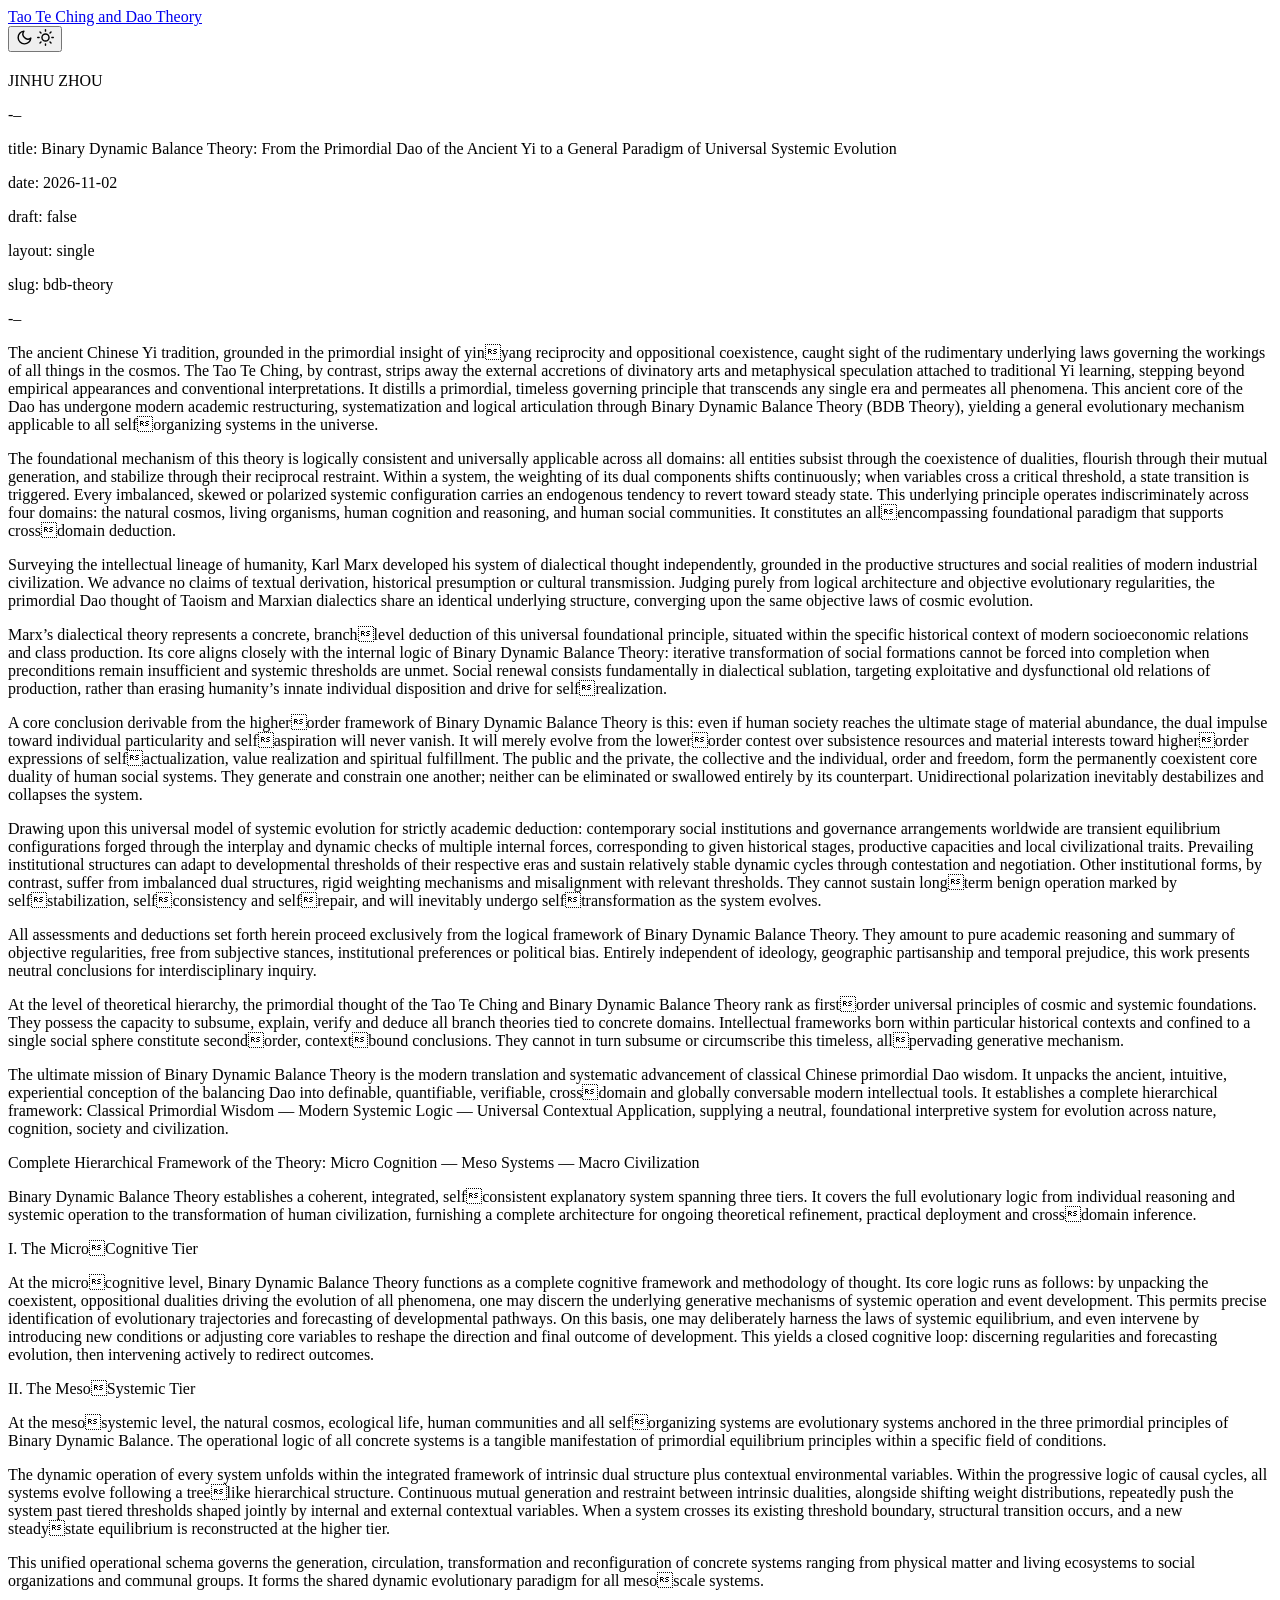
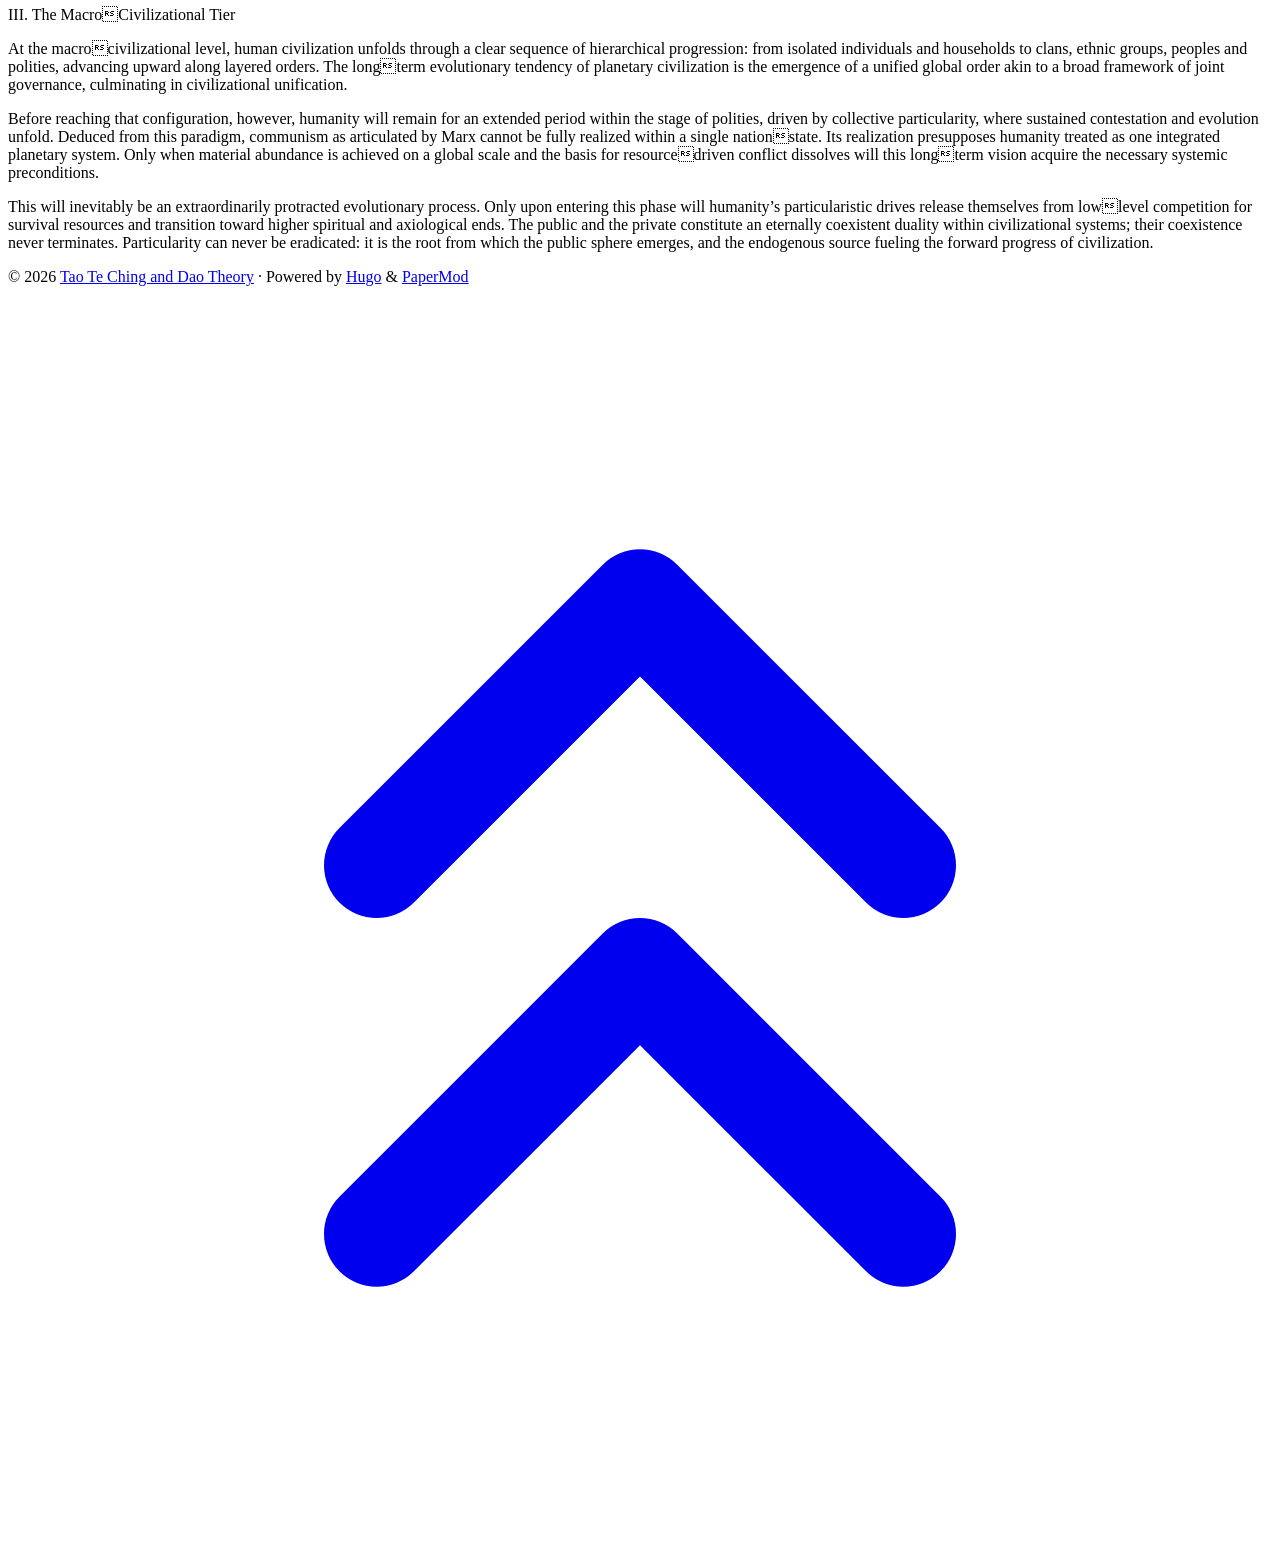
==== commit 83418536: "move all static files to repo root" ====
--- a/bdb-theory/index.html
+++ b/bdb-theory/index.html
@@ -12,6 +12,7 @@
 date: 2026-11-02
 draft: false
 layout: single
+slug: bdb-theory
 -&ndash;
 The ancient Chinese Yi tradition, grounded in the primordial insight of yin yang reciprocity and oppositional coexistence, caught sight of the rudimentary underlying laws governing the workings of all things in the cosmos. The Tao Te Ching, by contrast, strips away the external accretions of divinatory arts and metaphysical speculation attached to traditional Yi learning, stepping beyond empirical appearances and conventional interpretations. It distills a primordial, timeless governing principle that transcends any single era and permeates all phenomena. This ancient core of the Dao has undergone modern academic restructuring, systematization and logical articulation through Binary Dynamic Balance Theory (BDB Theory), yielding a general evolutionary mechanism applicable to all self@@ -80,6 +81,7 @@
 date: 2026-11-02
 draft: false
 layout: single
+slug: bdb-theory
 -–
 The ancient Chinese Yi tradition, grounded in the primordial insight of yin yang reciprocity and oppositional coexistence, caught sight of the rudimentary underlying laws governing the workings of all things in the cosmos. The Tao Te Ching, by contrast, strips away the external accretions of divinatory arts and metaphysical speculation attached to traditional Yi learning, stepping beyond empirical appearances and conventional interpretations. It distills a primordial, timeless governing principle that transcends any single era and permeates all phenomena. This ancient core of the Dao has undergone modern academic restructuring, systematization and logical articulation through Binary Dynamic Balance Theory (BDB Theory), yielding a general evolutionary mechanism applicable to all self@@ -94,6 +96,7 @@
 date: 2026-11-02
 draft: false
 layout: single
+slug: bdb-theory
 -–
 The ancient Chinese Yi tradition, grounded in the primordial insight of yin yang reciprocity and oppositional coexistence, caught sight of the rudimentary underlying laws governing the workings of all things in the cosmos. The Tao Te Ching, by contrast, strips away the external accretions of divinatory arts and metaphysical speculation attached to traditional Yi learning, stepping beyond empirical appearances and conventional interpretations. It distills a primordial, timeless governing principle that transcends any single era and permeates all phenomena. This ancient core of the Dao has undergone modern academic restructuring, systematization and logical articulation through Binary Dynamic Balance Theory (BDB Theory), yielding a general evolutionary mechanism applicable to all self@@ -120,12 +123,12 @@
   "@type": "BlogPosting",
   "headline": "",
   "name": "",
-  "description": "-\u0026ndash;\ntitle: Binary Dynamic Balance Theory: From the Primordial Dao of the Ancient Yi to a General Paradigm of Universal Systemic Evolution\ndate: 2026-11-02\ndraft: false\nlayout: single\n-\u0026ndash;\nThe ancient Chinese Yi tradition, grounded in the primordial insight of yin\u001eyang reciprocity and oppositional coexistence, caught sight of the rudimentary underlying laws governing the workings of all things in the cosmos. The Tao Te Ching, by contrast, strips away the external accretions of divinatory arts and metaphysical speculation attached to traditional Yi learning, stepping beyond empirical appearances and conventional interpretations. It distills a primordial, timeless governing principle that transcends any single era and permeates all phenomena. This ancient core of the Dao has undergone modern academic restructuring, systematization and logical articulation through Binary Dynamic Balance Theory (BDB Theory), yielding a general evolutionary mechanism applicable to all self\u001eorganizing systems in the universe.\n",
+  "description": "-\u0026ndash;\ntitle: Binary Dynamic Balance Theory: From the Primordial Dao of the Ancient Yi to a General Paradigm of Universal Systemic Evolution\ndate: 2026-11-02\ndraft: false\nlayout: single\nslug: bdb-theory\n-\u0026ndash;\nThe ancient Chinese Yi tradition, grounded in the primordial insight of yin\u001eyang reciprocity and oppositional coexistence, caught sight of the rudimentary underlying laws governing the workings of all things in the cosmos. The Tao Te Ching, by contrast, strips away the external accretions of divinatory arts and metaphysical speculation attached to traditional Yi learning, stepping beyond empirical appearances and conventional interpretations. It distills a primordial, timeless governing principle that transcends any single era and permeates all phenomena. This ancient core of the Dao has undergone modern academic restructuring, systematization and logical articulation through Binary Dynamic Balance Theory (BDB Theory), yielding a general evolutionary mechanism applicable to all self\u001eorganizing systems in the universe.\n",
   "keywords": [
     
   ],
-  "articleBody": "-–\ntitle: Binary Dynamic Balance Theory: From the Primordial Dao of the Ancient Yi to a General Paradigm of Universal Systemic Evolution\ndate: 2026-11-02\ndraft: false\nlayout: single\n-–\nThe ancient Chinese Yi tradition, grounded in the primordial insight of yin\u001eyang reciprocity and oppositional coexistence, caught sight of the rudimentary underlying laws governing the workings of all things in the cosmos. The Tao Te Ching, by contrast, strips away the external accretions of divinatory arts and metaphysical speculation attached to traditional Yi learning, stepping beyond empirical appearances and conventional interpretations. It distills a primordial, timeless governing principle that transcends any single era and permeates all phenomena. This ancient core of the Dao has undergone modern academic restructuring, systematization and logical articulation through Binary Dynamic Balance Theory (BDB Theory), yielding a general evolutionary mechanism applicable to all self\u001eorganizing systems in the universe.\nThe foundational mechanism of this theory is logically consistent and universally applicable across all domains: all entities subsist through the coexistence of dualities, flourish through their mutual generation, and stabilize through their reciprocal restraint. Within a system, the weighting of its dual components shifts continuously; when variables cross a critical threshold, a state transition is triggered. Every imbalanced, skewed or polarized systemic configuration carries an endogenous tendency to revert toward steady state. This underlying principle operates indiscriminately across four domains: the natural cosmos, living organisms, human cognition and reasoning, and human social communities. It constitutes an all\u001eencompassing foundational paradigm that supports cross\u001edomain deduction.\nSurveying the intellectual lineage of humanity, Karl Marx developed his system of dialectical thought independently, grounded in the productive structures and social realities of modern industrial civilization. We advance no claims of textual derivation, historical presumption or cultural transmission. Judging purely from logical architecture and objective evolutionary regularities, the primordial Dao thought of Taoism and Marxian dialectics share an identical underlying structure, converging upon the same objective laws of cosmic evolution.\nMarx’s dialectical theory represents a concrete, branch\u001elevel deduction of this universal foundational principle, situated within the specific historical context of modern socioeconomic relations and class production. Its core aligns closely with the internal logic of Binary Dynamic Balance Theory: iterative transformation of social formations cannot be forced into completion when preconditions remain insufficient and systemic thresholds are unmet. Social renewal consists fundamentally in dialectical sublation, targeting exploitative and dysfunctional old relations of production, rather than erasing humanity’s innate individual disposition and drive for self\u001erealization.\nA core conclusion derivable from the higher\u001eorder framework of Binary Dynamic Balance Theory is this: even if human society reaches the ultimate stage of material abundance, the dual impulse toward individual particularity and self\u001easpiration will never vanish. It will merely evolve from the lower\u001eorder contest over subsistence resources and material interests toward higher\u001eorder expressions of self\u001eactualization, value realization and spiritual fulfillment. The public and the private, the collective and the individual, order and freedom, form the permanently coexistent core duality of human social systems. They generate and constrain one another; neither can be eliminated or swallowed entirely by its counterpart. Unidirectional polarization inevitably destabilizes and collapses the system.\nDrawing upon this universal model of systemic evolution for strictly academic deduction: contemporary social institutions and governance arrangements worldwide are transient equilibrium configurations forged through the interplay and dynamic checks of multiple internal forces, corresponding to given historical stages, productive capacities and local civilizational traits. Prevailing institutional structures can adapt to developmental thresholds of their respective eras and sustain relatively stable dynamic cycles through contestation and negotiation. Other institutional forms, by contrast, suffer from imbalanced dual structures, rigid weighting mechanisms and misalignment with relevant thresholds. They cannot sustain long\u001eterm benign operation marked by self\u001estabilization, self\u001econsistency and self\u001erepair, and will inevitably undergo self\u001etransformation as the system evolves.\nAll assessments and deductions set forth herein proceed exclusively from the logical framework of Binary Dynamic Balance Theory. They amount to pure academic reasoning and summary of objective regularities, free from subjective stances, institutional preferences or political bias. Entirely independent of ideology, geographic partisanship and temporal prejudice, this work presents neutral conclusions for interdisciplinary inquiry.\nAt the level of theoretical hierarchy, the primordial thought of the Tao Te Ching and Binary Dynamic Balance Theory rank as first\u001eorder universal principles of cosmic and systemic foundations. They possess the capacity to subsume, explain, verify and deduce all branch theories tied to concrete domains. Intellectual frameworks born within particular historical contexts and confined to a single social sphere constitute second\u001eorder, context\u001ebound conclusions. They cannot in turn subsume or circumscribe this timeless, all\u001epervading generative mechanism.\nThe ultimate mission of Binary Dynamic Balance Theory is the modern translation and systematic advancement of classical Chinese primordial Dao wisdom. It unpacks the ancient, intuitive, experiential conception of the balancing Dao into definable, quantifiable, verifiable, cross\u001edomain and globally conversable modern intellectual tools. It establishes a complete hierarchical framework: Classical Primordial Wisdom — Modern Systemic Logic — Universal Contextual Application, supplying a neutral, foundational interpretive system for evolution across nature, cognition, society and civilization.\nComplete Hierarchical Framework of the Theory: Micro Cognition — Meso Systems — Macro Civilization\nBinary Dynamic Balance Theory establishes a coherent, integrated, self\u001econsistent explanatory system spanning three tiers. It covers the full evolutionary logic from individual reasoning and systemic operation to the transformation of human civilization, furnishing a complete architecture for ongoing theoretical refinement, practical deployment and cross\u001edomain inference.\nI. The Micro\u001eCognitive Tier\nAt the micro\u001ecognitive level, Binary Dynamic Balance Theory functions as a complete cognitive framework and methodology of thought. Its core logic runs as follows: by unpacking the coexistent, oppositional dualities driving the evolution of all phenomena, one may discern the underlying generative mechanisms of systemic operation and event development. This permits precise identification of evolutionary trajectories and forecasting of developmental pathways. On this basis, one may deliberately harness the laws of systemic equilibrium, and even intervene by introducing new conditions or adjusting core variables to reshape the direction and final outcome of development. This yields a closed cognitive loop: discerning regularities and forecasting evolution, then intervening actively to redirect outcomes.\nII. The Meso\u001eSystemic Tier\nAt the meso\u001esystemic level, the natural cosmos, ecological life, human communities and all self\u001eorganizing systems are evolutionary systems anchored in the three primordial principles of Binary Dynamic Balance. The operational logic of all concrete systems is a tangible manifestation of primordial equilibrium principles within a specific field of conditions.\nThe dynamic operation of every system unfolds within the integrated framework of intrinsic dual structure plus contextual environmental variables. Within the progressive logic of causal cycles, all systems evolve following a tree\u001elike hierarchical structure. Continuous mutual generation and restraint between intrinsic dualities, alongside shifting weight distributions, repeatedly push the system past tiered thresholds shaped jointly by internal and external contextual variables. When a system crosses its existing threshold boundary, structural transition occurs, and a new steady\u001estate equilibrium is reconstructed at the higher tier.\nThis unified operational schema governs the generation, circulation, transformation and reconfiguration of concrete systems ranging from physical matter and living ecosystems to social organizations and communal groups. It forms the shared dynamic evolutionary paradigm for all meso\u001escale systems.\nIII. The Macro\u001eCivilizational Tier\nAt the macro\u001ecivilizational level, human civilization unfolds through a clear sequence of hierarchical progression: from isolated individuals and households to clans, ethnic groups, peoples and polities, advancing upward along layered orders. The long\u001eterm evolutionary tendency of planetary civilization is the emergence of a unified global order akin to a broad framework of joint governance, culminating in civilizational unification.\nBefore reaching that configuration, however, humanity will remain for an extended period within the stage of polities, driven by collective particularity, where sustained contestation and evolution unfold. Deduced from this paradigm, communism as articulated by Marx cannot be fully realized within a single nation\u001estate. Its realization presupposes humanity treated as one integrated planetary system. Only when material abundance is achieved on a global scale and the basis for resource\u001edriven conflict dissolves will this long\u001eterm vision acquire the necessary systemic preconditions.\nThis will inevitably be an extraordinarily protracted evolutionary process. Only upon entering this phase will humanity’s particularistic drives release themselves from low\u001elevel competition for survival resources and transition toward higher spiritual and axiological ends. The public and the private constitute an eternally coexistent duality within civilizational systems; their coexistence never terminates. Particularity can never be eradicated: it is the root from which the public sphere emerges, and the endogenous source fueling the forward progress of civilization.\n",
-  "wordCount" : "1383",
+  "articleBody": "-–\ntitle: Binary Dynamic Balance Theory: From the Primordial Dao of the Ancient Yi to a General Paradigm of Universal Systemic Evolution\ndate: 2026-11-02\ndraft: false\nlayout: single\nslug: bdb-theory\n-–\nThe ancient Chinese Yi tradition, grounded in the primordial insight of yin\u001eyang reciprocity and oppositional coexistence, caught sight of the rudimentary underlying laws governing the workings of all things in the cosmos. The Tao Te Ching, by contrast, strips away the external accretions of divinatory arts and metaphysical speculation attached to traditional Yi learning, stepping beyond empirical appearances and conventional interpretations. It distills a primordial, timeless governing principle that transcends any single era and permeates all phenomena. This ancient core of the Dao has undergone modern academic restructuring, systematization and logical articulation through Binary Dynamic Balance Theory (BDB Theory), yielding a general evolutionary mechanism applicable to all self\u001eorganizing systems in the universe.\nThe foundational mechanism of this theory is logically consistent and universally applicable across all domains: all entities subsist through the coexistence of dualities, flourish through their mutual generation, and stabilize through their reciprocal restraint. Within a system, the weighting of its dual components shifts continuously; when variables cross a critical threshold, a state transition is triggered. Every imbalanced, skewed or polarized systemic configuration carries an endogenous tendency to revert toward steady state. This underlying principle operates indiscriminately across four domains: the natural cosmos, living organisms, human cognition and reasoning, and human social communities. It constitutes an all\u001eencompassing foundational paradigm that supports cross\u001edomain deduction.\nSurveying the intellectual lineage of humanity, Karl Marx developed his system of dialectical thought independently, grounded in the productive structures and social realities of modern industrial civilization. We advance no claims of textual derivation, historical presumption or cultural transmission. Judging purely from logical architecture and objective evolutionary regularities, the primordial Dao thought of Taoism and Marxian dialectics share an identical underlying structure, converging upon the same objective laws of cosmic evolution.\nMarx’s dialectical theory represents a concrete, branch\u001elevel deduction of this universal foundational principle, situated within the specific historical context of modern socioeconomic relations and class production. Its core aligns closely with the internal logic of Binary Dynamic Balance Theory: iterative transformation of social formations cannot be forced into completion when preconditions remain insufficient and systemic thresholds are unmet. Social renewal consists fundamentally in dialectical sublation, targeting exploitative and dysfunctional old relations of production, rather than erasing humanity’s innate individual disposition and drive for self\u001erealization.\nA core conclusion derivable from the higher\u001eorder framework of Binary Dynamic Balance Theory is this: even if human society reaches the ultimate stage of material abundance, the dual impulse toward individual particularity and self\u001easpiration will never vanish. It will merely evolve from the lower\u001eorder contest over subsistence resources and material interests toward higher\u001eorder expressions of self\u001eactualization, value realization and spiritual fulfillment. The public and the private, the collective and the individual, order and freedom, form the permanently coexistent core duality of human social systems. They generate and constrain one another; neither can be eliminated or swallowed entirely by its counterpart. Unidirectional polarization inevitably destabilizes and collapses the system.\nDrawing upon this universal model of systemic evolution for strictly academic deduction: contemporary social institutions and governance arrangements worldwide are transient equilibrium configurations forged through the interplay and dynamic checks of multiple internal forces, corresponding to given historical stages, productive capacities and local civilizational traits. Prevailing institutional structures can adapt to developmental thresholds of their respective eras and sustain relatively stable dynamic cycles through contestation and negotiation. Other institutional forms, by contrast, suffer from imbalanced dual structures, rigid weighting mechanisms and misalignment with relevant thresholds. They cannot sustain long\u001eterm benign operation marked by self\u001estabilization, self\u001econsistency and self\u001erepair, and will inevitably undergo self\u001etransformation as the system evolves.\nAll assessments and deductions set forth herein proceed exclusively from the logical framework of Binary Dynamic Balance Theory. They amount to pure academic reasoning and summary of objective regularities, free from subjective stances, institutional preferences or political bias. Entirely independent of ideology, geographic partisanship and temporal prejudice, this work presents neutral conclusions for interdisciplinary inquiry.\nAt the level of theoretical hierarchy, the primordial thought of the Tao Te Ching and Binary Dynamic Balance Theory rank as first\u001eorder universal principles of cosmic and systemic foundations. They possess the capacity to subsume, explain, verify and deduce all branch theories tied to concrete domains. Intellectual frameworks born within particular historical contexts and confined to a single social sphere constitute second\u001eorder, context\u001ebound conclusions. They cannot in turn subsume or circumscribe this timeless, all\u001epervading generative mechanism.\nThe ultimate mission of Binary Dynamic Balance Theory is the modern translation and systematic advancement of classical Chinese primordial Dao wisdom. It unpacks the ancient, intuitive, experiential conception of the balancing Dao into definable, quantifiable, verifiable, cross\u001edomain and globally conversable modern intellectual tools. It establishes a complete hierarchical framework: Classical Primordial Wisdom — Modern Systemic Logic — Universal Contextual Application, supplying a neutral, foundational interpretive system for evolution across nature, cognition, society and civilization.\nComplete Hierarchical Framework of the Theory: Micro Cognition — Meso Systems — Macro Civilization\nBinary Dynamic Balance Theory establishes a coherent, integrated, self\u001econsistent explanatory system spanning three tiers. It covers the full evolutionary logic from individual reasoning and systemic operation to the transformation of human civilization, furnishing a complete architecture for ongoing theoretical refinement, practical deployment and cross\u001edomain inference.\nI. The Micro\u001eCognitive Tier\nAt the micro\u001ecognitive level, Binary Dynamic Balance Theory functions as a complete cognitive framework and methodology of thought. Its core logic runs as follows: by unpacking the coexistent, oppositional dualities driving the evolution of all phenomena, one may discern the underlying generative mechanisms of systemic operation and event development. This permits precise identification of evolutionary trajectories and forecasting of developmental pathways. On this basis, one may deliberately harness the laws of systemic equilibrium, and even intervene by introducing new conditions or adjusting core variables to reshape the direction and final outcome of development. This yields a closed cognitive loop: discerning regularities and forecasting evolution, then intervening actively to redirect outcomes.\nII. The Meso\u001eSystemic Tier\nAt the meso\u001esystemic level, the natural cosmos, ecological life, human communities and all self\u001eorganizing systems are evolutionary systems anchored in the three primordial principles of Binary Dynamic Balance. The operational logic of all concrete systems is a tangible manifestation of primordial equilibrium principles within a specific field of conditions.\nThe dynamic operation of every system unfolds within the integrated framework of intrinsic dual structure plus contextual environmental variables. Within the progressive logic of causal cycles, all systems evolve following a tree\u001elike hierarchical structure. Continuous mutual generation and restraint between intrinsic dualities, alongside shifting weight distributions, repeatedly push the system past tiered thresholds shaped jointly by internal and external contextual variables. When a system crosses its existing threshold boundary, structural transition occurs, and a new steady\u001estate equilibrium is reconstructed at the higher tier.\nThis unified operational schema governs the generation, circulation, transformation and reconfiguration of concrete systems ranging from physical matter and living ecosystems to social organizations and communal groups. It forms the shared dynamic evolutionary paradigm for all meso\u001escale systems.\nIII. The Macro\u001eCivilizational Tier\nAt the macro\u001ecivilizational level, human civilization unfolds through a clear sequence of hierarchical progression: from isolated individuals and households to clans, ethnic groups, peoples and polities, advancing upward along layered orders. The long\u001eterm evolutionary tendency of planetary civilization is the emergence of a unified global order akin to a broad framework of joint governance, culminating in civilizational unification.\nBefore reaching that configuration, however, humanity will remain for an extended period within the stage of polities, driven by collective particularity, where sustained contestation and evolution unfold. Deduced from this paradigm, communism as articulated by Marx cannot be fully realized within a single nation\u001estate. Its realization presupposes humanity treated as one integrated planetary system. Only when material abundance is achieved on a global scale and the basis for resource\u001edriven conflict dissolves will this long\u001eterm vision acquire the necessary systemic preconditions.\nThis will inevitably be an extraordinarily protracted evolutionary process. Only upon entering this phase will humanity’s particularistic drives release themselves from low\u001elevel competition for survival resources and transition toward higher spiritual and axiological ends. The public and the private constitute an eternally coexistent duality within civilizational systems; their coexistence never terminates. Particularity can never be eradicated: it is the root from which the public sphere emerges, and the endogenous source fueling the forward progress of civilization.\n",
+  "wordCount" : "1385",
   "inLanguage": "en",
   "datePublished": "0001-01-01T00:00:00Z",
   "dateModified": "0001-01-01T00:00:00Z",
@@ -199,6 +202,7 @@
 <p>date: 2026-11-02</p>
 <p>draft: false</p>
 <p>layout: single</p>
+<p>slug: bdb-theory</p>
 <p>-&ndash;</p>
 <p>The ancient Chinese Yi tradition, grounded in the primordial insight of yin yang reciprocity and oppositional coexistence, caught sight of the rudimentary underlying laws governing the workings of all things in the cosmos. The Tao Te Ching, by contrast, strips away the external accretions of divinatory arts and metaphysical speculation attached to traditional Yi learning, stepping beyond empirical appearances and conventional interpretations. It distills a primordial, timeless governing principle that transcends any single era and permeates all phenomena. This ancient core of the Dao has undergone modern academic restructuring, systematization and logical articulation through Binary Dynamic Balance Theory (BDB Theory), yielding a general evolutionary mechanism applicable to all self
